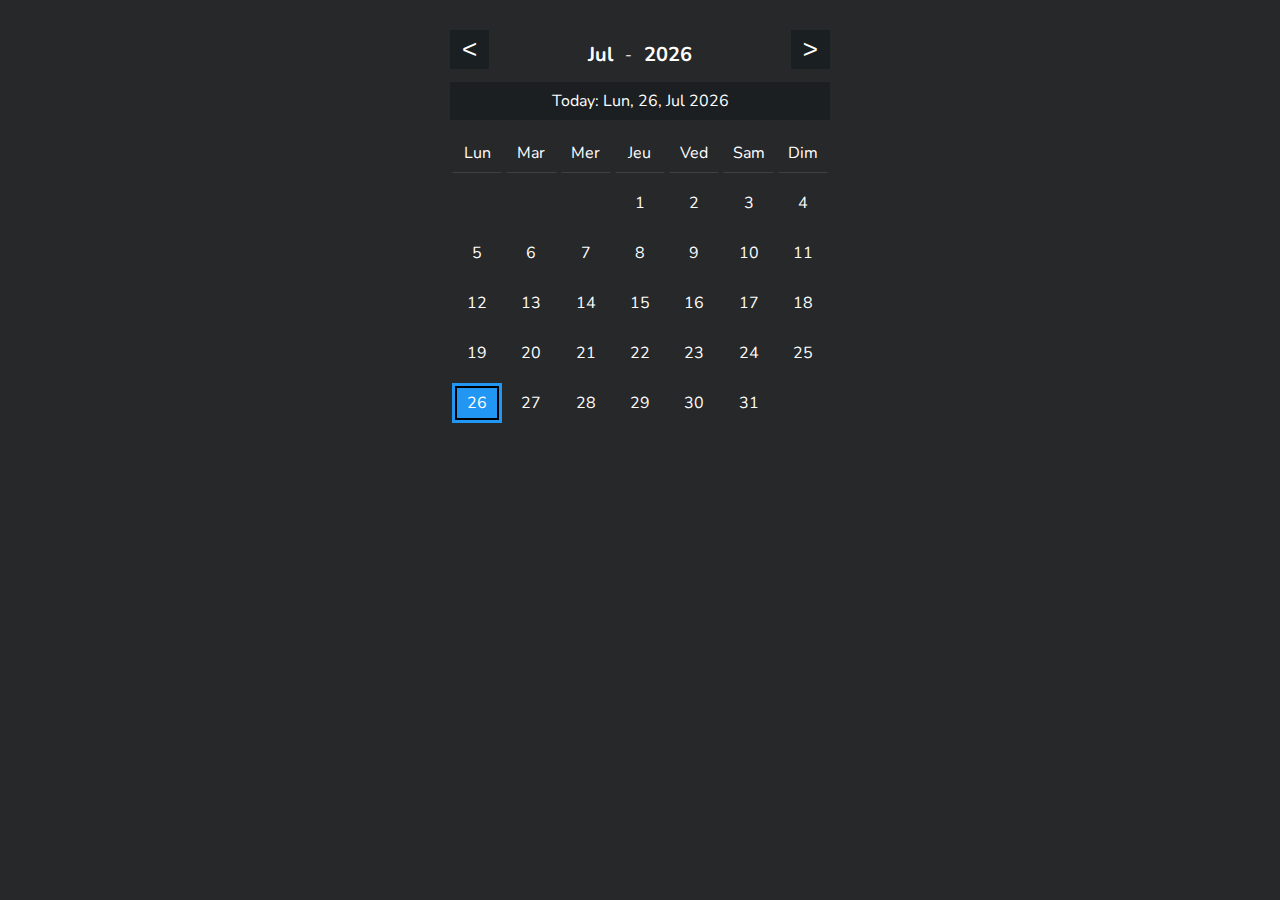
==== calendaradj.html @ 59d2c108 "Create calendaradj.html" ====
<!-- 
Source https://codepen.io/ismailvtl/pen/KrVrbp
-->
<html>
<head>
<style>
    
@import url('https://fonts.googleapis.com/css?family=Nunito:400,600');
:root {
    --calendar-bg-color: #262829;
    --calendar-font-color: #FFF;
    --weekdays-border-bottom-color: #404040;
    --calendar-date-hover-color: #505050;
    --calendar-current-date-color: #1b1f21;
    --calendar-today-color: #2196F3;
    --calendar-today-innerborder-color: #000;
    --calendar-nextprev-bg-color: #1a1f21;
}

* {
    padding: 0;
    margin: 0;
}

    body{
    background-color: #262829;
    }
.calendar {
    font-family: 'Nunito', sans-serif;
    position: relative;
    max-width: 400px; /*change as per your design need */
    min-width: 320px;
    background: var(--calendar-bg-color);
    color: var(--calendar-font-color);
    margin: 20px auto;
    box-sizing: border-box;
    overflow: hidden;
    font-weight: normal;
}

.calendar-inner {
    padding: 10px 10px;
}

.calendar .calendar-inner .calendar-body {
    display: grid;
    grid-template-columns: repeat(7, 1fr);
    text-align: center;
}

.calendar .calendar-inner .calendar-body div {
    padding: 4px;
    min-height: 30px;
    line-height: 30px;
    border: 1px solid transparent;
    margin: 10px 2px 0px;
}

.calendar .calendar-inner .calendar-body div:nth-child(-n+7) {
    border: 1px solid transparent;
    border-bottom: 1px solid var(--weekdays-border-bottom-color);
}

.calendar .calendar-inner .calendar-body div:nth-child(-n+7):hover {
    border: 1px solid transparent;
    border-bottom: 1px solid var(--weekdays-border-bottom-color);
}

.calendar .calendar-inner .calendar-body div>a {
    color: var(--calendar-font-color);
    text-decoration: none;
    display: flex;
    justify-content: center;
}

.calendar .calendar-inner .calendar-body div:hover {
    border: 1px solid var(--calendar-date-hover-color);
}

.calendar .calendar-inner .calendar-body div.empty-dates:hover {
    border: 1px solid transparent;
}

.calendar .calendar-inner .calendar-controls {
    display: grid;
    grid-template-columns: repeat(3, 1fr);
}

.calendar .calendar-inner .calendar-controls a {
    color: var(--calendar-font-color);
}

.calendar .calendar-inner .calendar-today-date {
    display: grid;
    text-align: center;
    cursor: pointer;
    margin: 3px 0px;
    background: var(--calendar-current-date-color);
    padding: 8px 0px;
}

.calendar .calendar-inner .calendar-controls .calendar-year-month {
    display: flex;
    min-width: 100px;
    justify-content: space-evenly;
    align-items: center;
}

.calendar .calendar-inner .calendar-controls .calendar-next {
    text-align: right;
}

.calendar .calendar-inner .calendar-controls .calendar-year-month .calendar-year-label,
.calendar .calendar-inner .calendar-controls .calendar-year-month .calendar-month-label {
    font-weight: bold;
    font-size: 20px;
}

.calendar .calendar-inner .calendar-body .calendar-today {
    background: var(--calendar-today-color);
}

.calendar .calendar-inner .calendar-body .calendar-today:hover {
    border: 1px solid transparent;
}

.calendar .calendar-inner .calendar-body .calendar-today a {
    outline: 2px solid var(--calendar-today-innerborder-color);
}

.calendar .calendar-inner .calendar-controls .calendar-next a,
.calendar .calendar-inner .calendar-controls .calendar-prev a {
    font-family: consolas, sans-serif;
    font-size: 26px;
    text-decoration: none;
    padding: 4px 12px;
    display: inline-block;
    background: var(--calendar-nextprev-bg-color);
    margin: 0 0 10px 0;
}
</style>
</head>
<div class="calendar"></div>
<script>
//check the console for date click event

function CalendarControl() {
  const calendar = new Date();
  const calendarControl = {
    localDate: new Date(),
    calWeekDays: ["Lun", "Mar", "Mer", "Jeu", "Ved", "Sam", "Dim"],
    calMonthName: [
      "Jan",
      "Feb",
      "Mar",
      "Apr",
      "May",
      "Jun",
      "Jul",
      "Aug",
      "Sep",
      "Oct",
      "Nov",
      "Dec"
    ],
    daysInMonth: function(month, year) {
      return new Date(year, month, 0).getDate();
    },
    firstDay: function() {
      return new Date(calendar.getFullYear(), calendar.getMonth(), 1);
    },
    lastDay: function() {
      return new Date(calendar.getFullYear(), calendar.getMonth() + 1, 0);
    },
    firstDayNumber: function() {
      return calendarControl.firstDay().getDay() + 1;
    },
    lastDayNumber: function() {
      return calendarControl.lastDay().getDay() + 1;
    },
    getPreviousMonthLastDate: function() {
      let lastDate = new Date(
        calendar.getFullYear(),
        calendar.getMonth(),
        0
      ).getDate();
      return lastDate;
    },
    navigateToPreviousMonth: function() {
      calendar.setMonth(calendar.getMonth() - 1);
      calendarControl.attachEventsOnNextPrev();
    },
    navigateToNextMonth: function() {
      calendar.setMonth(calendar.getMonth() + 1);
      calendarControl.attachEventsOnNextPrev();
    },
    navigateToCurrentMonth: function() {
      let currentMonth = calendarControl.localDate.getMonth();
      let currentYear = calendarControl.localDate.getFullYear();
      calendar.setMonth(currentMonth);
      calendar.setYear(currentYear);
      calendarControl.attachEventsOnNextPrev();
    },
    displayYear: function() {
      let yearLabel = document.querySelector(".calendar .calendar-year-label");
      yearLabel.innerHTML = calendar.getFullYear();
    },
    displayMonth: function() {
      let monthLabel = document.querySelector(
        ".calendar .calendar-month-label"
      );
      monthLabel.innerHTML = calendarControl.calMonthName[calendar.getMonth()];
    },
    selectDate: function(e) {
      console.log(
        `${e.target.textContent} ${
          calendarControl.calMonthName[calendar.getMonth()]
        } ${calendar.getFullYear()}`
      );
    },
    plotSelectors: function() {
      document.querySelector(
        ".calendar"
      ).innerHTML += `<div class="calendar-inner"><div class="calendar-controls">
      <div class="calendar-prev"><a href="#"><</a></div>
      <div class="calendar-year-month">
      <div class="calendar-month-label"></div>
      <div>-</div>
      <div class="calendar-year-label"></div>
      </div>
      <div class="calendar-next"><a href="#">></a></div>
      </div>
      <div class="calendar-today-date">Today: 
        ${calendarControl.calWeekDays[calendarControl.localDate.getDay()]}, 
        ${calendarControl.localDate.getDate()}, 
        ${calendarControl.calMonthName[calendarControl.localDate.getMonth()]} 
        ${calendarControl.localDate.getFullYear()}
      </div>
      <div class="calendar-body"></div></div>`;
    },
    plotDayNames: function() {
      for (let i = 0; i < calendarControl.calWeekDays.length; i++) {
        document.querySelector(".calendar .calendar-body").innerHTML += `<div>${
          calendarControl.calWeekDays[i]
        }</div>`;
      }
    },
    plotDates: function() {
      document.querySelector(".calendar .calendar-body").innerHTML = "";
      calendarControl.plotDayNames();
      calendarControl.displayMonth();
      calendarControl.displayYear();
      let count = 1;
      let prevDateCount = 0;
      //let prevMonthLastDate = calendarControl.getPreviousMonthLastDate();
      let calendarDays = calendarControl.daysInMonth(
        calendar.getMonth() + 1,
        calendar.getFullYear()
      );

      // dates of current month
      for (let i = 1; i < calendarDays; i++) {
        if (i < calendarControl.firstDayNumber()) {
          prevDateCount += 1;
          document.querySelector(
            ".calendar .calendar-body"
          ).innerHTML += `<div class="empty-dates"></div>`;
        } else {
          let currentMonth = calendarControl.localDate.getMonth() + 1;
          let changedMonth = calendar.getMonth() + 1;
          let currentYear = calendarControl.localDate.getFullYear();
          let changedYear = calendar.getFullYear();
          if (
            currentYear === changedYear &&
            currentMonth === changedMonth &&
            count === calendar.getDate()
          ) {
            document.querySelector(
              ".calendar .calendar-body"
            ).innerHTML += `<div class="calendar-today"><a class="dateNumber" href="#">${count++}</a></div>`;
          } else
            document.querySelector(
              ".calendar .calendar-body"
            ).innerHTML += `<div><a class="dateNumber" href="#">${count++}</a></div>`;
        }
      }

      //remaining dates after month dates
      for (let j = 0; j < prevDateCount + 1; j++) {
        document.querySelector(
          ".calendar .calendar-body"
        ).innerHTML += `<div><a class="dateNumber" href="#">${count++}</a></div>`;
      }
    },
    attachEvents: function() {
      let prevBtn = document.querySelector(".calendar .calendar-prev a");
      let nextBtn = document.querySelector(".calendar .calendar-next a");
      let todayDate = document.querySelector(".calendar .calendar-today-date");
      let dateNumber = document.querySelectorAll(".calendar .dateNumber");
      prevBtn.addEventListener(
        "click",
        calendarControl.navigateToPreviousMonth
      );
      nextBtn.addEventListener("click", calendarControl.navigateToNextMonth);
      todayDate.addEventListener(
        "click",
        calendarControl.navigateToCurrentMonth
      );
      for (var i = 0; i < dateNumber.length; i++) {
        dateNumber[i].addEventListener(
          "click",
          calendarControl.selectDate,
          false
        );
      }
    },
    attachEventsOnNextPrev: function() {
      calendarControl.plotDates();
      calendarControl.attachEvents();
    },
    init: function() {
      calendarControl.plotSelectors();
      calendarControl.plotDates();
      calendarControl.attachEvents();
    }
  };
  calendarControl.init();
}

const calendarControl = new CalendarControl();

</script>
</html>
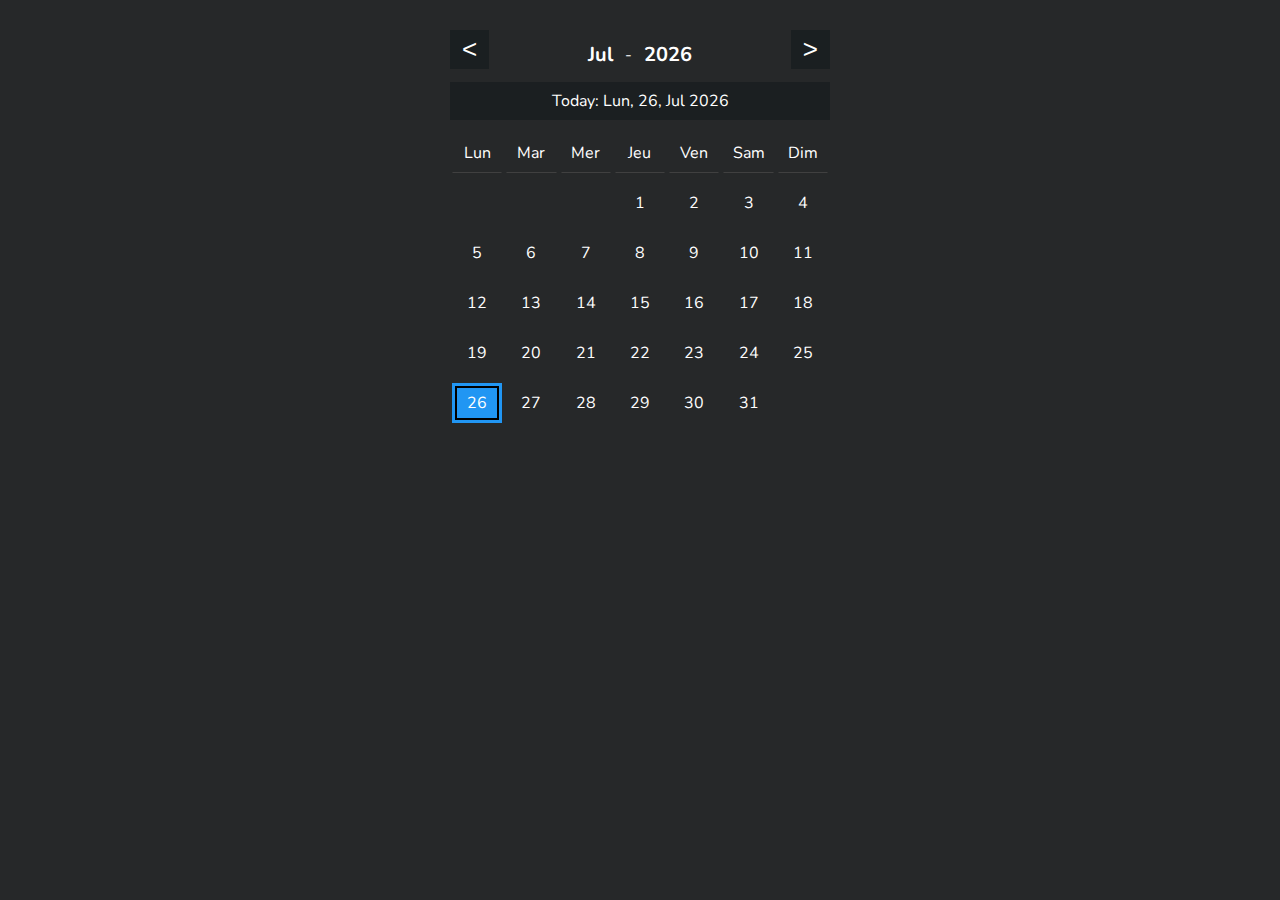
==== commit 4b8586f6: "Update calendaradj.html" ====
--- a/calendaradj.html
+++ b/calendaradj.html
@@ -148,7 +148,7 @@
   const calendar = new Date();
   const calendarControl = {
     localDate: new Date(),
-    calWeekDays: ["Lun", "Mar", "Mer", "Jeu", "Ved", "Sam", "Dim"],
+    calWeekDays: ["Lun", "Mar", "Mer", "Jeu", "Ven", "Sam", "Dim"],
     calMonthName: [
       "Jan",
       "Feb",
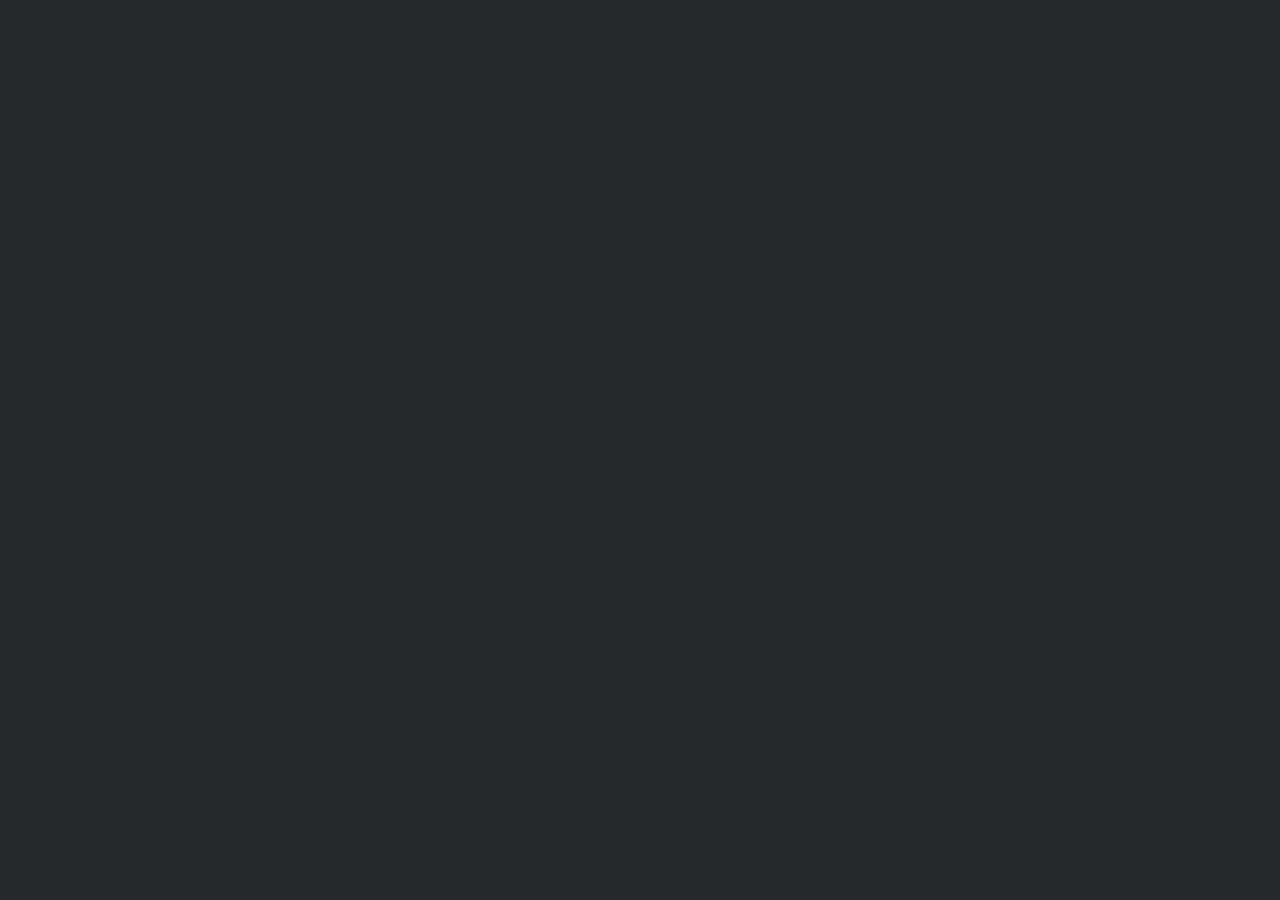
==== commit 6cfea8c8: "Update calendaradj.html" ====
--- a/calendaradj.html
+++ b/calendaradj.html
@@ -148,20 +148,20 @@
   const calendar = new Date();
   const calendarControl = {
     localDate: new Date(),
-    calWeekDays: ["Lun", "Mar", "Mer", "Jeu", "Ven", "Sam", "Dim"],
+    calWeekDays: ["Lun", "Mar", "Mer", "Jeu", "Ven", "Sam", "Dim"], // mettre Lun en premier
     calMonthName: [
       "Jan",
-      "Feb",
+      "Fév",
       "Mar",
-      "Apr",
-      "May",
+      "Avr",
+      "Mai",
       "Jun",
       "Jul",
-      "Aug",
+      "Aoû",
       "Sep",
       "Oct",
       "Nov",
-      "Dec"
+      "Déc"
     ],
     daysInMonth: function(month, year) {
       return new Date(year, month, 0).getDate();
@@ -179,111 +179,17 @@
       return calendarControl.lastDay().getDay() + 1;
     },
     getPreviousMonthLastDate: function() {
-      let lastDate = new Date(
-        calendar.getFullYear(),
-        calendar.getMonth(),
-        0
-      ).getDate();
-      return lastDate;
-    },
-    navigateToPreviousMonth: function() {
-      calendar.setMonth(calendar.getMonth() - 1);
-      calendarControl.attachEventsOnNextPrev();
-    },
-    navigateToNextMonth: function() {
-      calendar.setMonth(calendar.getMonth() + 1);
-      calendarControl.attachEventsOnNextPrev();
-    },
-    navigateToCurrentMonth: function() {
-      let currentMonth = calendarControl.localDate.getMonth();
-      let currentYear = calendarControl.localDate.getFullYear();
-      calendar.setMonth(currentMonth);
-      calendar.setYear(currentYear);
-      calendarControl.attachEventsOnNextPrev();
-    },
-    displayYear: function() {
-      let yearLabel = document.querySelector(".calendar .calendar-year-label");
-      yearLabel.innerHTML = calendar.getFullYear();
-    },
-    displayMonth: function() {
-      let monthLabel = document.querySelector(
-        ".calendar .calendar-month-label"
-      );
-      monthLabel.innerHTML = calendarControl.calMonthName[calendar.getMonth()];
-    },
-    selectDate: function(e) {
-      console.log(
-        `${e.target.textContent} ${
-          calendarControl.calMonthName[calendar.getMonth()]
-        } ${calendar.getFullYear()}`
-      );
-    },
-    plotSelectors: function() {
-      document.querySelector(
-        ".calendar"
-      ).innerHTML += `<div class="calendar-inner"><div class="calendar-controls">
-      <div class="calendar-prev"><a href="#"><</a></div>
-      <div class="calendar-year-month">
-      <div class="calendar-month-label"></div>
-      <div>-</div>
-      <div class="calendar-year-label"></div>
-      </div>
-      <div class="calendar-next"><a href="#">></a></div>
-      </div>
-      <div class="calendar-today-date">Today: 
-        ${calendarControl.calWeekDays[calendarControl.localDate.getDay()]}, 
-        ${calendarControl.localDate.getDate()}, 
-        ${calendarControl.calMonthName[calendarControl.localDate.getMonth()]} 
-        ${calendarControl.localDate.getFullYear()}
-      </div>
-      <div class="calendar-body"></div></div>`;
-    },
-    plotDayNames: function() {
-      for (let i = 0; i < calendarControl.calWeekDays.length; i++) {
-        document.querySelector(".calendar .calendar-body").innerHTML += `<div>${
-          calendarControl.calWeekDays[i]
-        }</div>`;
-      }
-    },
-    plotDates: function() {
-      document.querySelector(".calendar .calendar-body").innerHTML = "";
-      calendarControl.plotDayNames();
-      calendarControl.displayMonth();
-      calendarControl.displayYear();
-      let count = 1;
-      let prevDateCount = 0;
-      //let prevMonthLastDate = calendarControl.getPreviousMonthLastDate();
-      let calendarDays = calendarControl.daysInMonth(
-        calendar.getMonth() + 1,
-        calendar.getFullYear()
-      );
-
-      // dates of current month
-      for (let i = 1; i < calendarDays; i++) {
-        if (i < calendarControl.firstDayNumber()) {
-          prevDateCount += 1;
-          document.querySelector(
-            ".calendar .calendar-body"
-          ).innerHTML += `<div class="empty-dates"></div>`;
-        } else {
-          let currentMonth = calendarControl.localDate.getMonth() + 1;
-          let changedMonth = calendar.getMonth() + 1;
-          let currentYear = calendarControl.localDate.getFullYear();
-          let changedYear = calendar.getFullYear();
-          if (
-            currentYear === changedYear &&
-            currentMonth === changedMonth &&
-            count === calendar.getDate()
-          ) {
-            document.querySelector(
-              ".calendar .calendar-body"
-            ).innerHTML += `<div class="calendar-today"><a class="dateNumber" href="#">${count++}</a></div>`;
-          } else
-            document.querySelector(
-              ".calendar .calendar-body"
-            ).innerHTML += `<div><a class="dateNumber" href="#">${count++}</a></div>`;
-        }
-      }
+      return new Date(calendar.getFullYear(), calendar.getMonth(), 0).getDate();
+    },
+    getPreviousMonthLastDay: function() {
+      return new Date(calendar.getFullYear(), calendar.getMonth(), 0).getDay() + 1;
+    },
+    getNextMonthFirstDate: function() {
+      return new Date(calendar.getFullYear(), calendar.getMonth() + 1, 1).getDate();
+    }
+  };
+  return calendarControl;
+}
 
       //remaining dates after month dates
       for (let j = 0; j < prevDateCount + 1; j++) {
